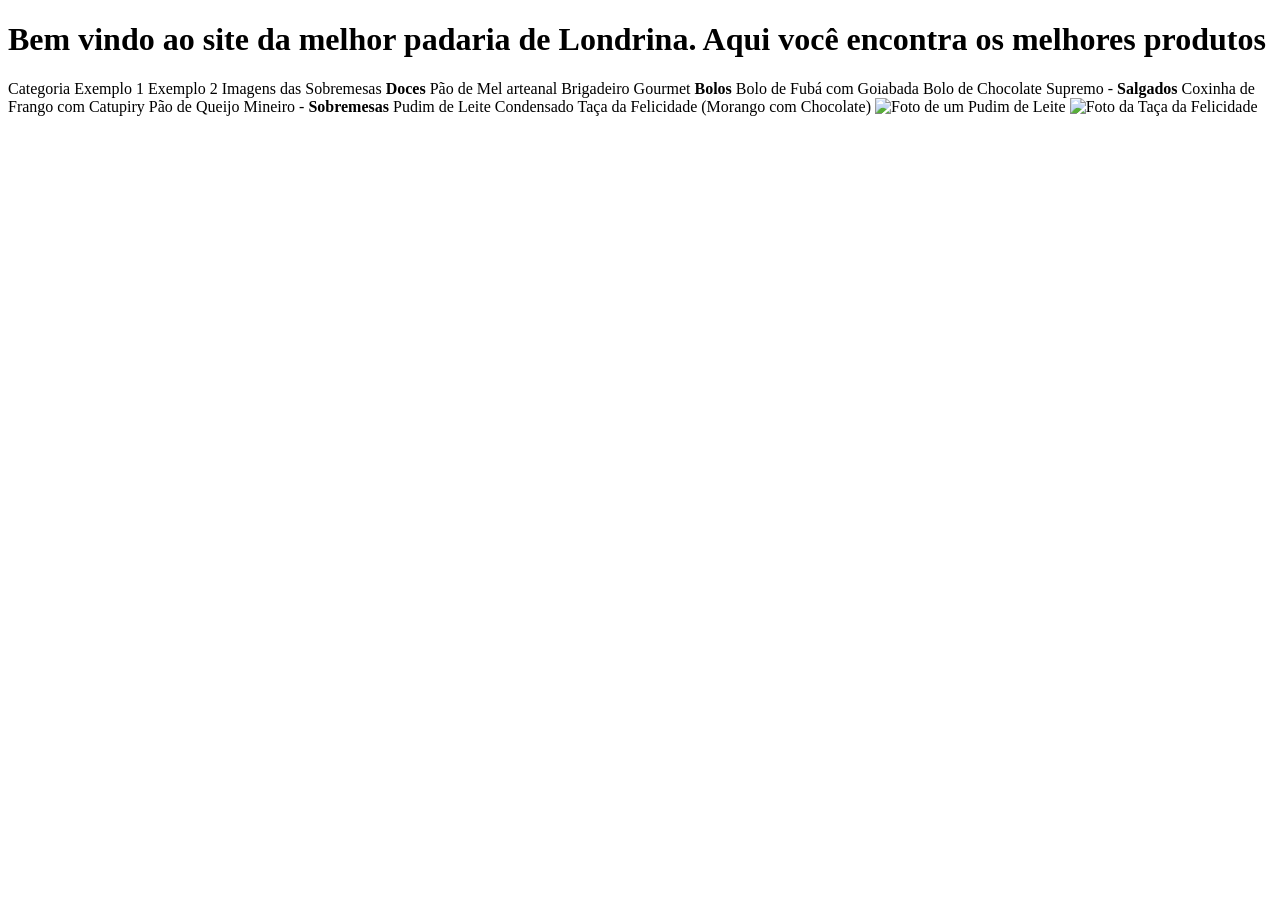
==== index.html @ 098c07d6 "ok" ====
<!DOCTYPE html>
<html lang="pt-BR">
    <head>
        <meta charset="UTF-8">
        <title>Padaria D vieira</title>
    </head>
    <body>

     <h1>Bem vindo ao site da melhor padaria de Londrina. Aqui você encontra os melhores produtos</h1>
     
    </table border="1">
</thead>
<tr>
    <th>Categoria</th>
    <th>Exemplo 1</th>
    <th>Exemplo 2</th>
    <th>Imagens das Sobremesas</th>
</tr>
</thead>
<tbody>
    <tr>
        <td><strong>Doces</strong></td>
        <td>Pão de Mel arteanal</td>
        <td>Brigadeiro Gourmet</td>
        <td></td>
    </tr>
    <tr>
        <td><strong>Bolos</strong></td>
        <td>Bolo de Fubá com Goiabada</td>
        <td>Bolo de Chocolate Supremo</td>
        <td>-</td>
        </tr>
      <tr>
        <td><strong>Salgados</strong></td>
        <td>Coxinha de Frango com Catupiry</td>
        <td>Pão de Queijo Mineiro</td>
        <td>-</td>
    </tr>
    <tr>
            <td><strong>Sobremesas</strong></td>
            <td>Pudim de Leite Condensado</td>
            <td>Taça da Felicidade (Morango com Chocolate)</td>
            <td>
                <img src="caminho-da-imagem-pudim-jpg" alt="Foto de um Pudim de Leite" width="100">
                <img src="caminho-da-imagem-taca.jpg" alt="Foto da Taça da Felicidade" width="100">
            </td>
    </tr>
</tbody>
</table>

</body>
</html>
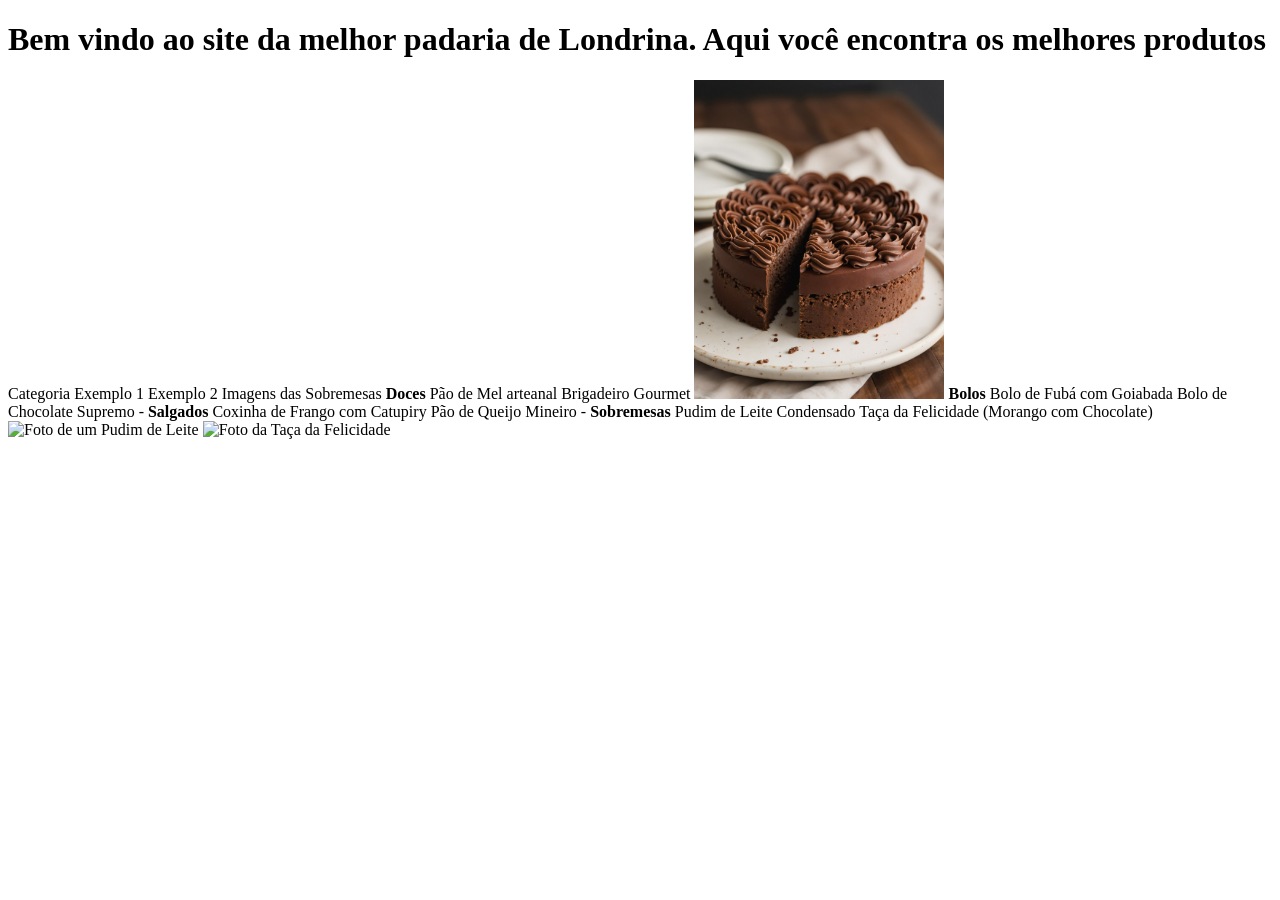
==== commit c7987ed8: "ok" ====
--- a/index.html
+++ b/index.html
@@ -22,7 +22,7 @@
         <td><strong>Doces</strong></td>
         <td>Pão de Mel arteanal</td>
         <td>Brigadeiro Gourmet</td>
-        <td></td>
+        <td><td><img src="bolo.png" alt="Faça sua encomenda" width="250"></td></td>
     </tr>
     <tr>
         <td><strong>Bolos</strong></td>
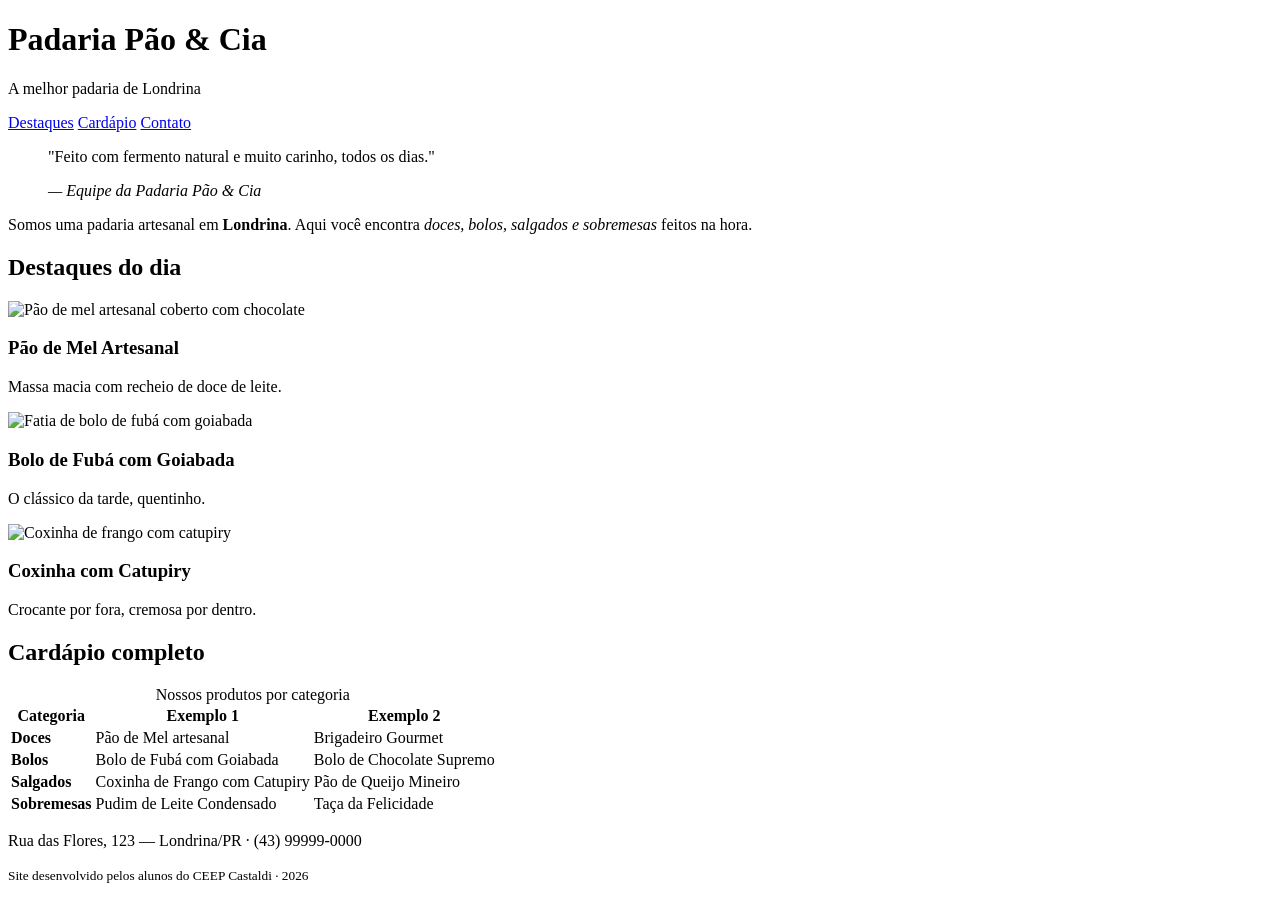
==== commit e864b5b3: "ok" ====
--- a/index.html
+++ b/index.html
@@ -1,52 +1,103 @@
 <!DOCTYPE html>
 <html lang="pt-BR">
-    <head>
-        <meta charset="UTF-8">
-        <title>Padaria D vieira</title>
-    </head>
-    <body>
+<head>
+    <meta charset="UTF-8">
+    <meta name="viewport" content="width=device-width, initial-scale=1.0">
+    <title>Padaria em Londrina</title>
+    <link rel="stylesheet" href="style.css">
+</head>
+<body>
 
-     <h1>Bem vindo ao site da melhor padaria de Londrina. Aqui você encontra os melhores produtos</h1>
-     
-    </table border="1">
-</thead>
-<tr>
-    <th>Categoria</th>
-    <th>Exemplo 1</th>
-    <th>Exemplo 2</th>
-    <th>Imagens das Sobremesas</th>
-</tr>
-</thead>
-<tbody>
-    <tr>
-        <td><strong>Doces</strong></td>
-        <td>Pão de Mel arteanal</td>
-        <td>Brigadeiro Gourmet</td>
-        <td><td><img src="bolo.png" alt="Faça sua encomenda" width="250"></td></td>
-    </tr>
-    <tr>
-        <td><strong>Bolos</strong></td>
-        <td>Bolo de Fubá com Goiabada</td>
-        <td>Bolo de Chocolate Supremo</td>
-        <td>-</td>
-        </tr>
-      <tr>
-        <td><strong>Salgados</strong></td>
-        <td>Coxinha de Frango com Catupiry</td>
-        <td>Pão de Queijo Mineiro</td>
-        <td>-</td>
-    </tr>
-    <tr>
-            <td><strong>Sobremesas</strong></td>
-            <td>Pudim de Leite Condensado</td>
-            <td>Taça da Felicidade (Morango com Chocolate)</td>
-            <td>
-                <img src="caminho-da-imagem-pudim-jpg" alt="Foto de um Pudim de Leite" width="100">
-                <img src="caminho-da-imagem-taca.jpg" alt="Foto da Taça da Felicidade" width="100">
-            </td>
-    </tr>
-</tbody>
-</table>
+    <!-- CABEÇALHO: identidade + menu de navegação -->
+    <header class="cabecalho">
+        <h1>Padaria Pão &amp; Cia</h1>
+        <p class="subtitulo">A melhor padaria de Londrina</p>
+        <nav class="menu">
+            <a href="#destaques">Destaques</a>
+            <a href="#cardapio">Cardápio</a>
+            <a href="#contato">Contato</a>
+        </nav>
+    </header>
+
+    <main>
+
+        <!-- APRESENTAÇÃO: tags de autoria (blockquote, cite, strong, em) -->
+        <section class="intro">
+            <blockquote>
+                <p>"Feito com fermento natural e muito carinho, todos os dias."</p>
+                <cite>— Equipe da Padaria Pão &amp; Cia</cite>
+            </blockquote>
+            <p>Somos uma padaria artesanal em <strong>Londrina</strong>. Aqui você encontra
+               <em>doces, bolos, salgados e sobremesas</em> feitos na hora.</p>
+        </section>
+
+        <!-- DESTAQUES: cards em Flexbox -->
+        <section id="destaques" class="destaques">
+            <h2>Destaques do dia</h2>
+            <div class="cards">
+                <article class="card">
+                    <!-- Troque a URL abaixo pelo caminho da sua foto: src="img/pao-de-mel.jpg" -->
+                    <img src="https://placehold.co/300x200?text=Pao+de+Mel" alt="Pão de mel artesanal coberto com chocolate">
+                    <h3>Pão de Mel Artesanal</h3>
+                    <p>Massa macia com recheio de doce de leite.</p>
+                </article>
+                <article class="card">
+                    <img src="https://placehold.co/300x200?text=Bolo+de+Fuba" alt="Fatia de bolo de fubá com goiabada">
+                    <h3>Bolo de Fubá com Goiabada</h3>
+                    <p>O clássico da tarde, quentinho.</p>
+                </article>
+                <article class="card">
+                    <img src="https://placehold.co/300x200?text=Coxinha" alt="Coxinha de frango com catupiry">
+                    <h3>Coxinha com Catupiry</h3>
+                    <p>Crocante por fora, cremosa por dentro.</p>
+                </article>
+            </div>
+        </section>
+
+        <!-- CARDÁPIO: a tabela original, agora semântica e estilizada -->
+        <section id="cardapio" class="cardapio">
+            <h2>Cardápio completo</h2>
+            <table class="tabela-cardapio">
+                <caption>Nossos produtos por categoria</caption>
+                <thead>
+                    <tr>
+                        <th scope="col">Categoria</th>
+                        <th scope="col">Exemplo 1</th>
+                        <th scope="col">Exemplo 2</th>
+                    </tr>
+                </thead>
+                <tbody>
+                    <tr>
+                        <td><strong>Doces</strong></td>
+                        <td>Pão de Mel artesanal</td>
+                        <td>Brigadeiro Gourmet</td>
+                    </tr>
+                    <tr>
+                        <td><strong>Bolos</strong></td>
+                        <td>Bolo de Fubá com Goiabada</td>
+                        <td>Bolo de Chocolate Supremo</td>
+                    </tr>
+                    <tr>
+                        <td><strong>Salgados</strong></td>
+                        <td>Coxinha de Frango com Catupiry</td>
+                        <td>Pão de Queijo Mineiro</td>
+                    </tr>
+                    <tr>
+                        <td><strong>Sobremesas</strong></td>
+                        <td>Pudim de Leite Condensado</td>
+                        <td>Taça da Felicidade</td>
+                    </tr>
+                </tbody>
+            </table>
+        </section>
+
+    </main>
+
+    <!-- RODAPÉ -->
+    <footer id="contato" class="rodape">
+        <p>Rua das Flores, 123 — Londrina/PR · (43) 99999-0000</p>
+        <p><small>Site desenvolvido pelos alunos do CEEP Castaldi · 2026</small></p>
+    </footer>
 
 </body>
-</html>+</html>
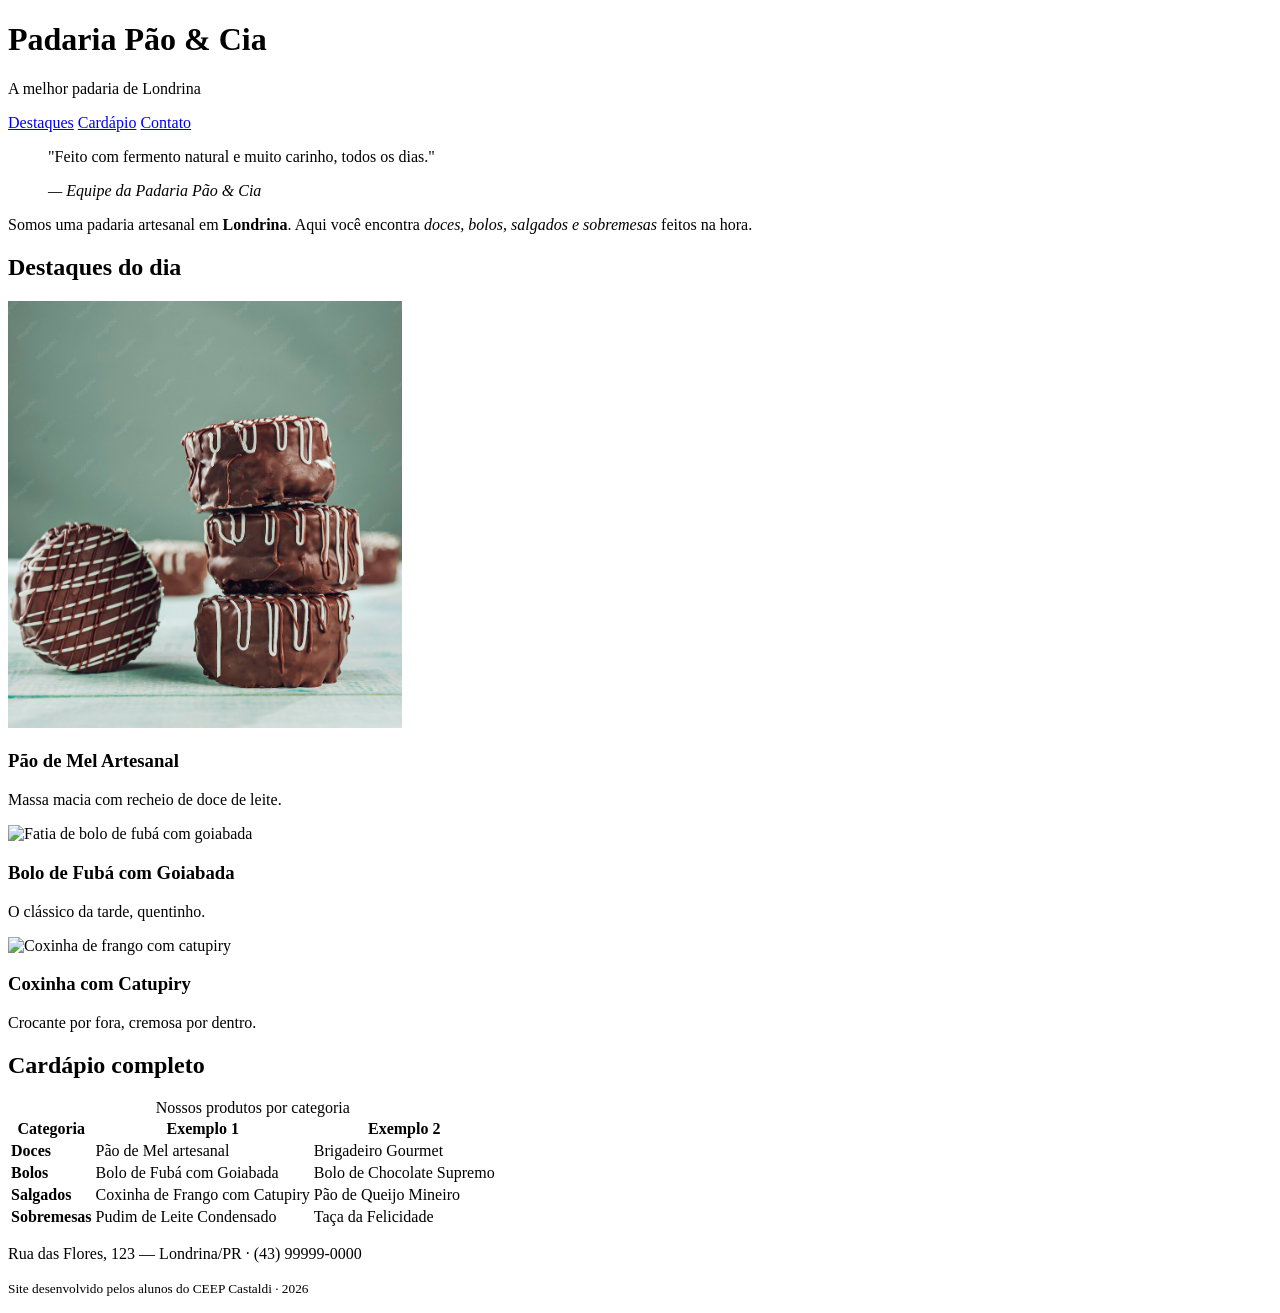
==== commit ba6165fa: "ok" ====
--- a/index.html
+++ b/index.html
@@ -37,7 +37,7 @@
             <div class="cards">
                 <article class="card">
                     <!-- Troque a URL abaixo pelo caminho da sua foto: src="img/pao-de-mel.jpg" -->
-                    <img src="https://placehold.co/300x200?text=Pao+de+Mel" alt="Pão de mel artesanal coberto com chocolate">
+                    <img src="Captura de tela_2026-08-06_09-32-06.png" alt="Pão de mel artesanal coberto com chocolate">
                     <h3>Pão de Mel Artesanal</h3>
                     <p>Massa macia com recheio de doce de leite.</p>
                 </article>
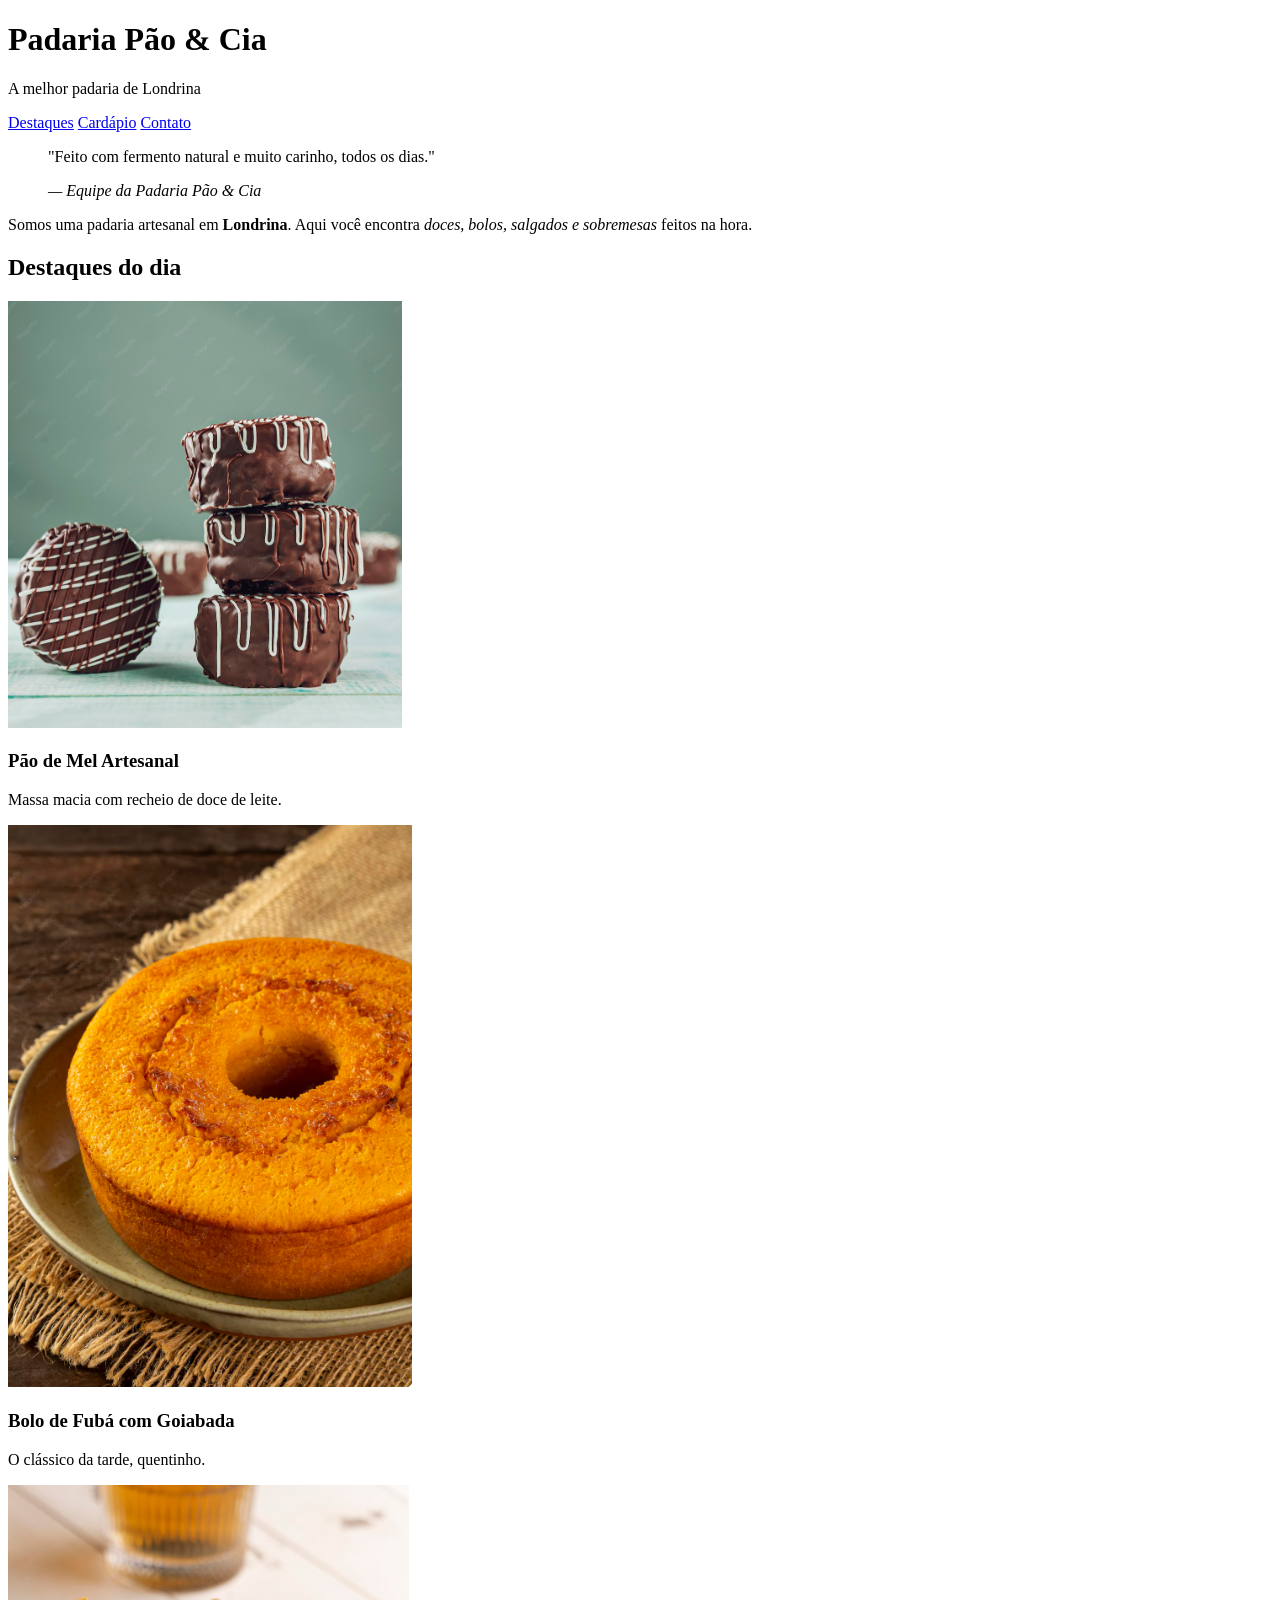
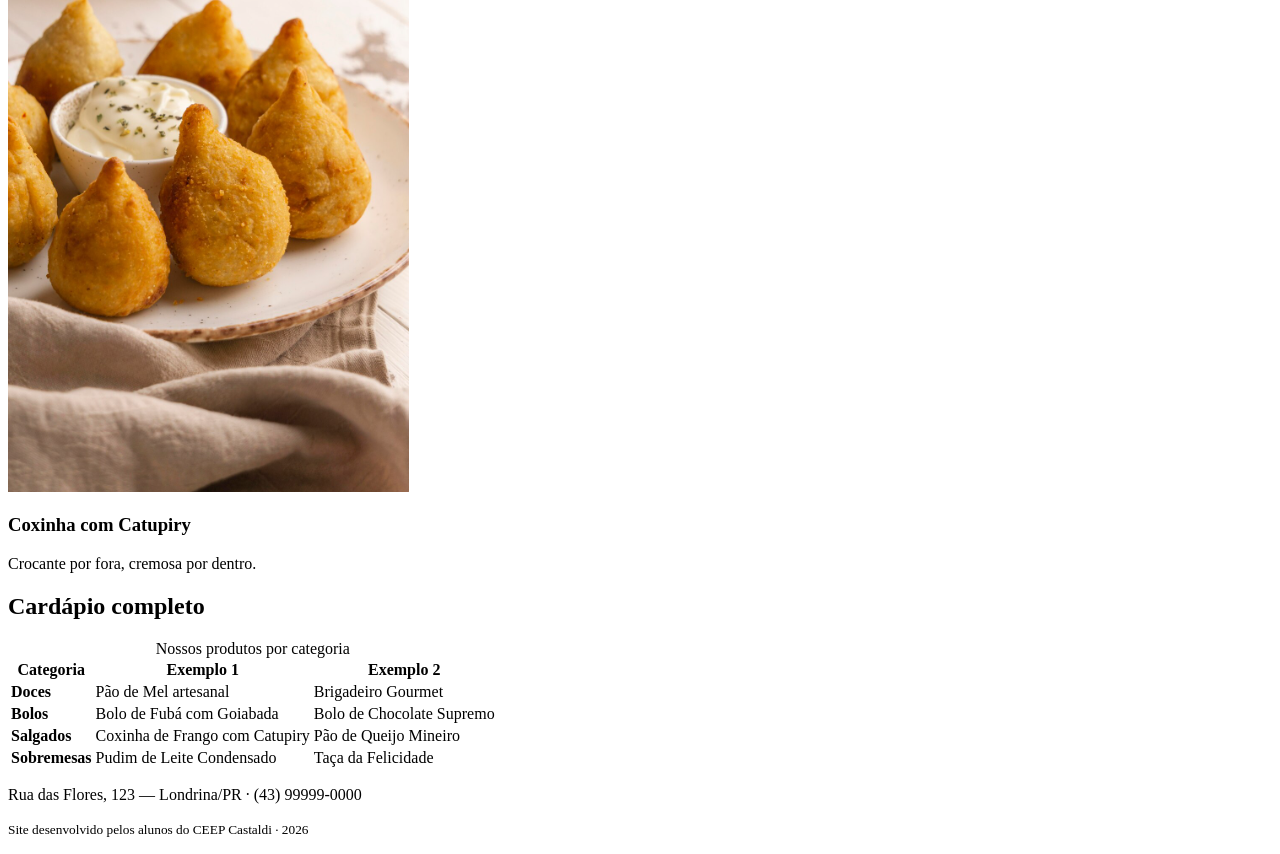
==== commit 31fa60ce: "ok" ====
--- a/index.html
+++ b/index.html
@@ -42,12 +42,12 @@
                     <p>Massa macia com recheio de doce de leite.</p>
                 </article>
                 <article class="card">
-                    <img src="https://placehold.co/300x200?text=Bolo+de+Fuba" alt="Fatia de bolo de fubá com goiabada">
+                    <img src="Captura de tela_2026-08-27_09-11-40.png" alt="Fatia de bolo de fubá com goiabada">
                     <h3>Bolo de Fubá com Goiabada</h3>
                     <p>O clássico da tarde, quentinho.</p>
                 </article>
                 <article class="card">
-                    <img src="https://placehold.co/300x200?text=Coxinha" alt="Coxinha de frango com catupiry">
+                    <img src="Captura de tela_2026-08-27_09-12-52.png" alt="Coxinha de frango com catupiry">
                     <h3>Coxinha com Catupiry</h3>
                     <p>Crocante por fora, cremosa por dentro.</p>
                 </article>
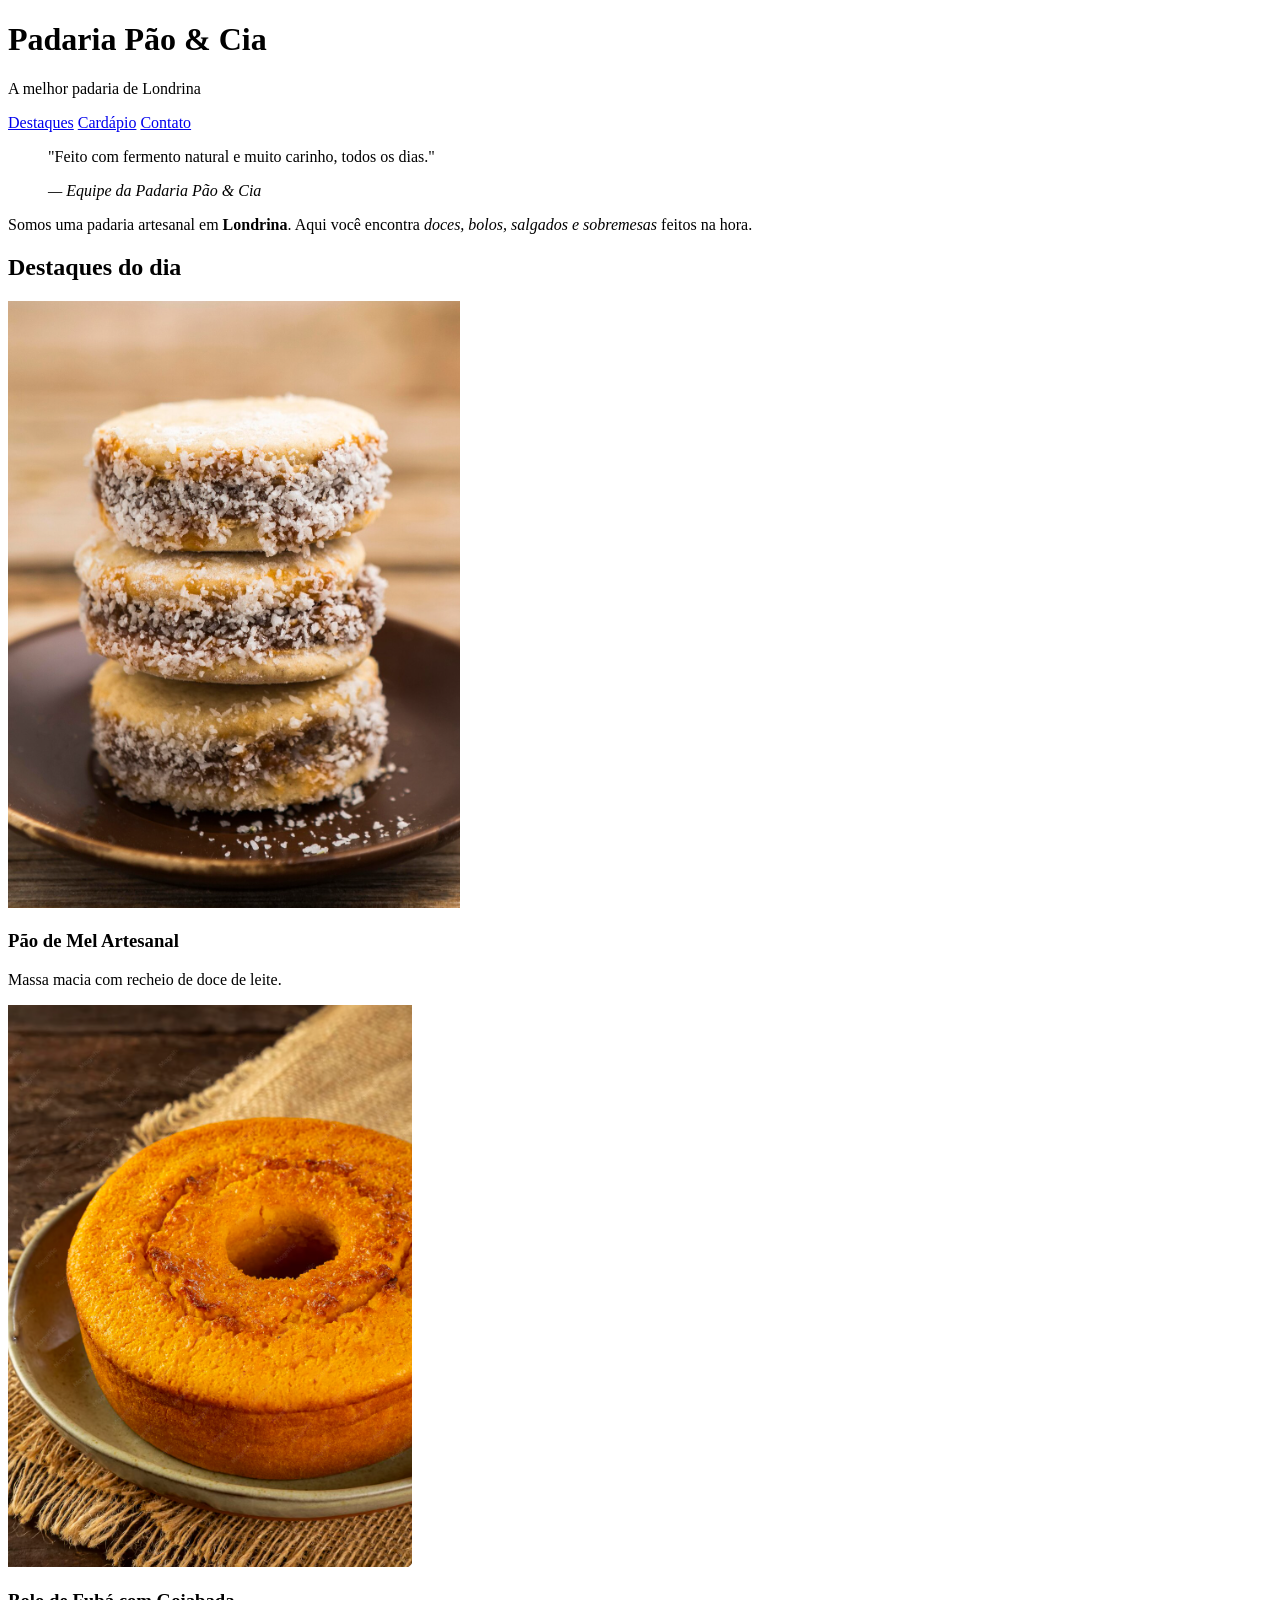
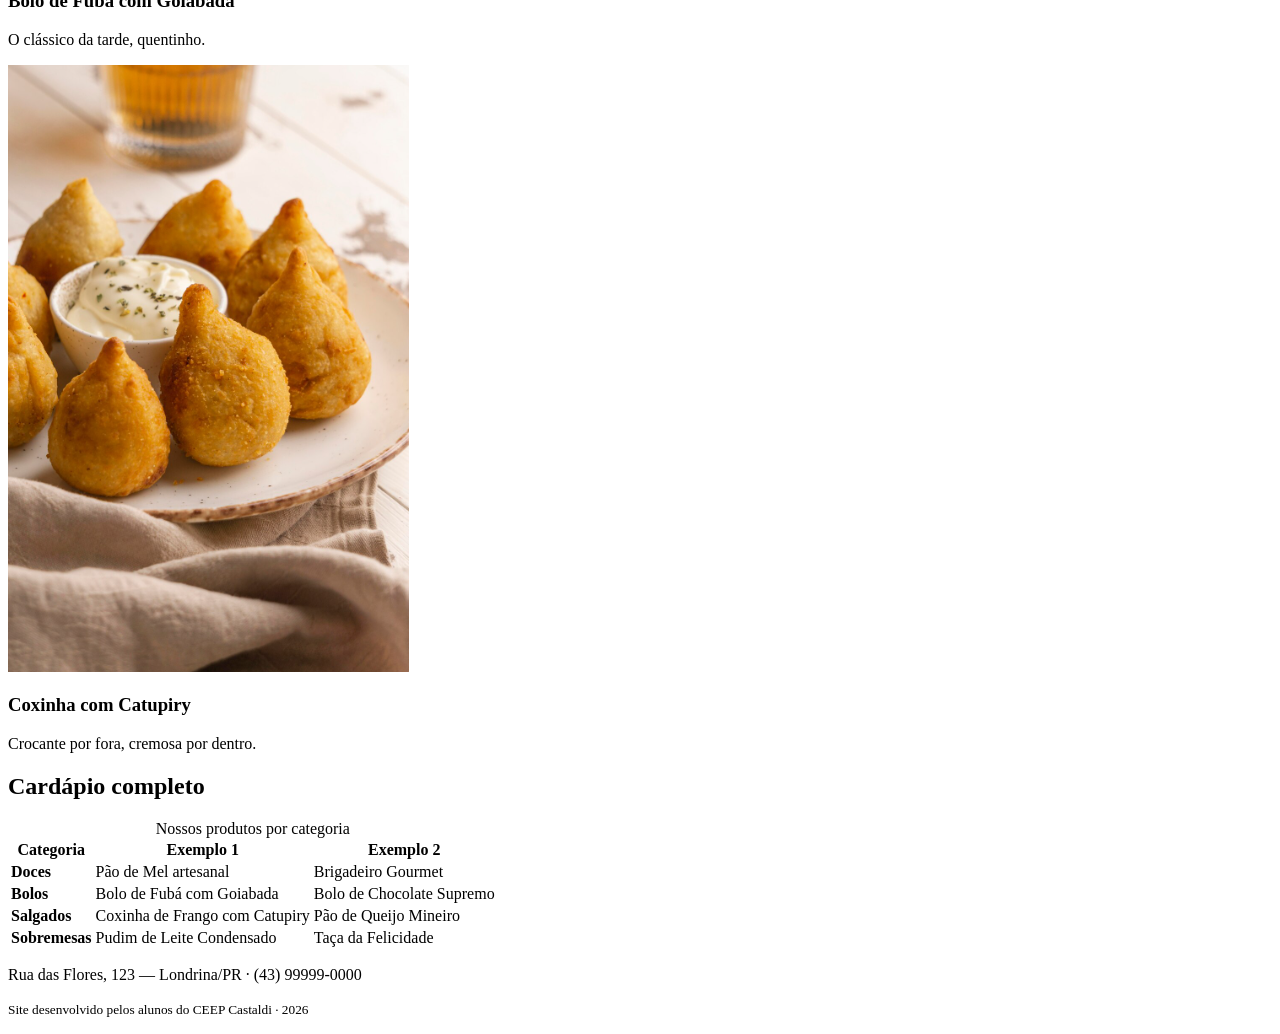
==== commit dbedc8a3: "ok" ====
--- a/index.html
+++ b/index.html
@@ -37,7 +37,7 @@
             <div class="cards">
                 <article class="card">
                     <!-- Troque a URL abaixo pelo caminho da sua foto: src="img/pao-de-mel.jpg" -->
-                    <img src="Captura de tela_2026-08-06_09-32-06.png" alt="Pão de mel artesanal coberto com chocolate">
+                    <img src="Captura de tela_2026-08-27_09-21-57.png" alt="Pão de mel artesanal coberto com chocolate">
                     <h3>Pão de Mel Artesanal</h3>
                     <p>Massa macia com recheio de doce de leite.</p>
                 </article>
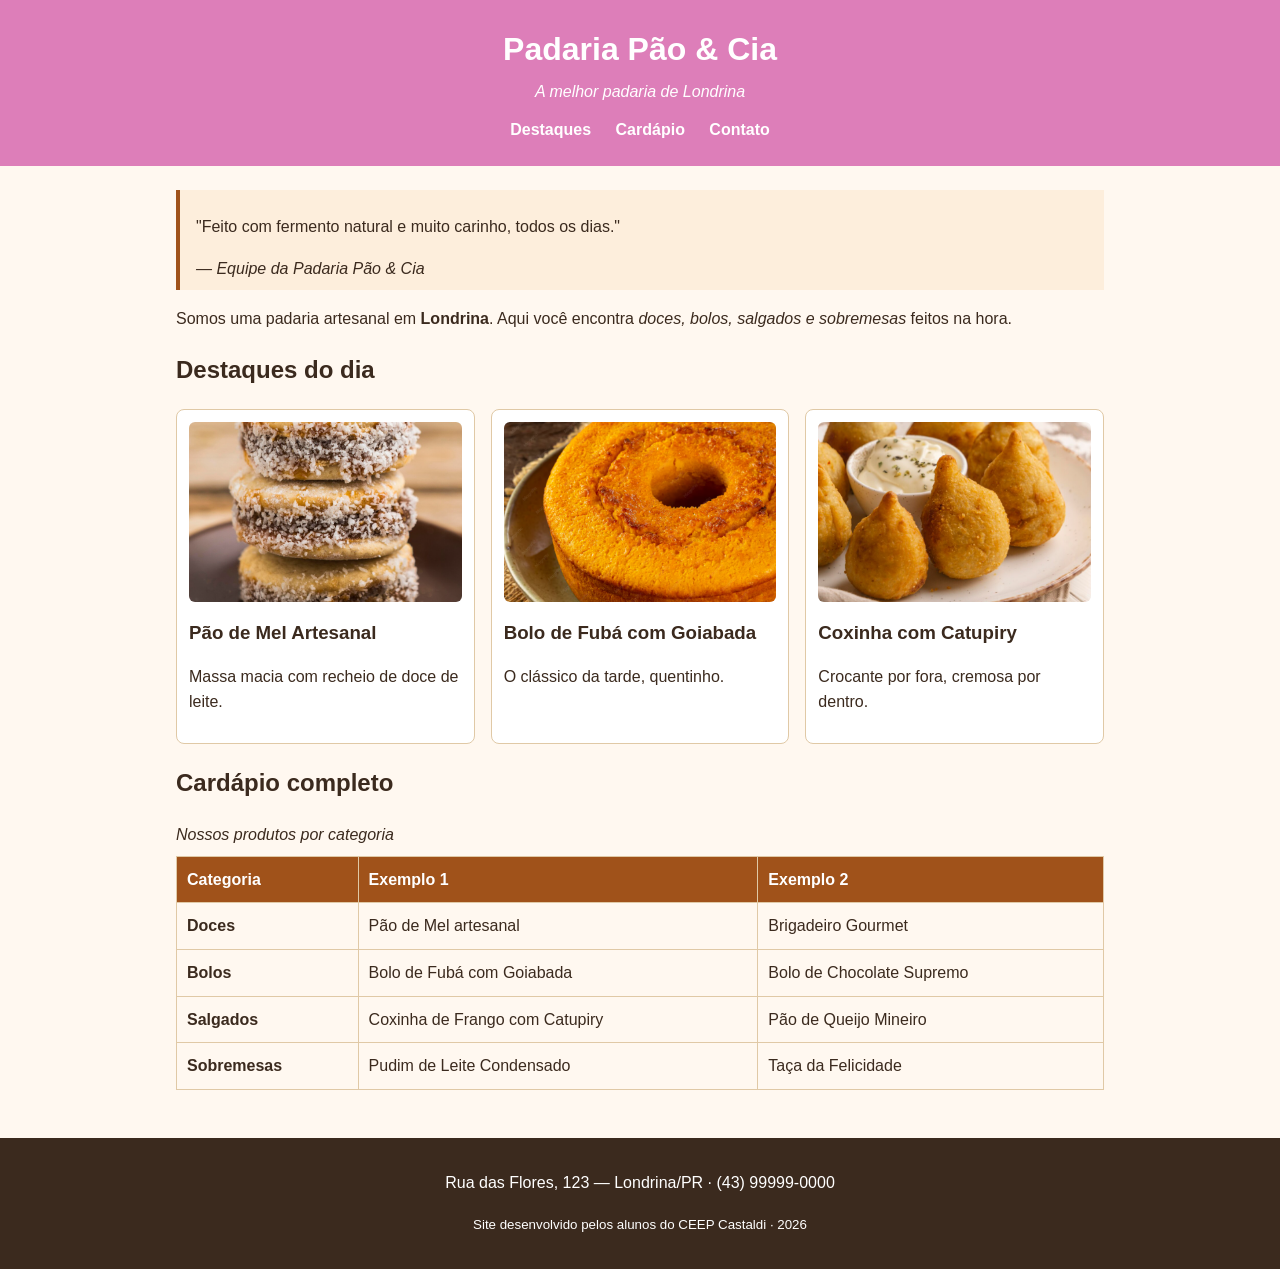
==== commit 763e9118: "ok" ====
--- a/index.html
+++ b/index.html
@@ -14,7 +14,7 @@
         <p class="subtitulo">A melhor padaria de Londrina</p>
         <nav class="menu">
             <a href="#destaques">Destaques</a>
-            <a href="#cardapio">Cardápio</a>
+            <a href="cardapio.html">Cardápio</a>
             <a href="#contato">Contato</a>
         </nav>
     </header>
--- a/style.css
+++ b/style.css
@@ -0,0 +1,119 @@
+/* =========================================================
+   PADARIA PÃO & CIA — CSS do Encontro 1
+   Paleta com contraste aprovado no padrão WCAG AA
+   ========================================================= */
+
+/* box-sizing: a largura já inclui padding e borda (Box Model) */
+* {
+    box-sizing: border-box;
+}
+
+body {
+    font-family: Arial, Helvetica, sans-serif;
+    line-height: 1.6;
+    margin: 0;
+    color: #3B2A1E;             /* marrom escuro (texto) */
+    background-color: #FFF8F0;  /* creme (fundo) */
+}
+
+/* ===== Cabeçalho ===== */
+.cabecalho {
+    background-color: #dd7eb9;  /* âmbar escuro — texto branco tem contraste AA */
+    color: #FFFFFF;
+    text-align: center;
+    padding: 24px 16px;
+}
+
+.cabecalho h1 {
+    margin: 0;
+}
+
+.subtitulo {
+    margin: 4px 0 12px;
+    font-style: italic;
+}
+
+.menu a {
+    color: #FFFFFF;
+    text-decoration: none;
+    margin: 0 10px;
+    font-weight: bold;
+}
+
+.menu a:hover {
+    text-decoration: underline;
+}
+
+/* ===== Área central ===== */
+main {
+    max-width: 960px;
+    margin: 0 auto;    /* centraliza a página */
+    padding: 24px 16px;
+}
+
+blockquote {
+    border-left: 4px solid #A0521A;
+    margin: 0 0 16px;
+    padding: 8px 16px;
+    background-color: #FDEEDC;
+}
+
+/* ===== Cards de destaque (Flexbox) ===== */
+.cards {
+    display: flex;         /* coloca os cards lado a lado */
+    flex-wrap: wrap;       /* quebra a linha em telas menores */
+    gap: 16px;             /* espaço entre os cards */
+}
+
+.card {
+    flex: 1 1 250px;       /* cresce, encolhe, largura base 250px */
+    border: 1px solid #E0C9A6;
+    border-radius: 8px;
+    padding: 12px;
+    background-color: #FFFFFF;
+}
+
+.card img {
+    width: 100%;
+    height: 180px;
+    object-fit: cover;     /* recorta a imagem sem deformar */
+    border-radius: 6px;
+}
+
+.card h3 {
+    margin: 8px 0 4px;
+}
+
+/* ===== Tabela do cardápio ===== */
+.tabela-cardapio {
+    width: 100%;
+    border-collapse: collapse;   /* junta as bordas das células */
+    margin-top: 8px;
+}
+
+.tabela-cardapio caption {
+    text-align: left;
+    font-style: italic;
+    margin-bottom: 8px;
+}
+
+.tabela-cardapio th,
+.tabela-cardapio td {
+    border: 1px solid #E0C9A6;
+    padding: 10px;
+    text-align: left;
+}
+
+.tabela-cardapio thead {
+    background-color: #A0521A;
+    color: #FFFFFF;
+}
+
+/* ===== Rodapé ===== */
+.rodape {
+    background-color: #3B2A1E;
+    color: #FFFFFF;
+    text-align: center;
+    padding: 16px;
+    margin-top: 24px;
+}
